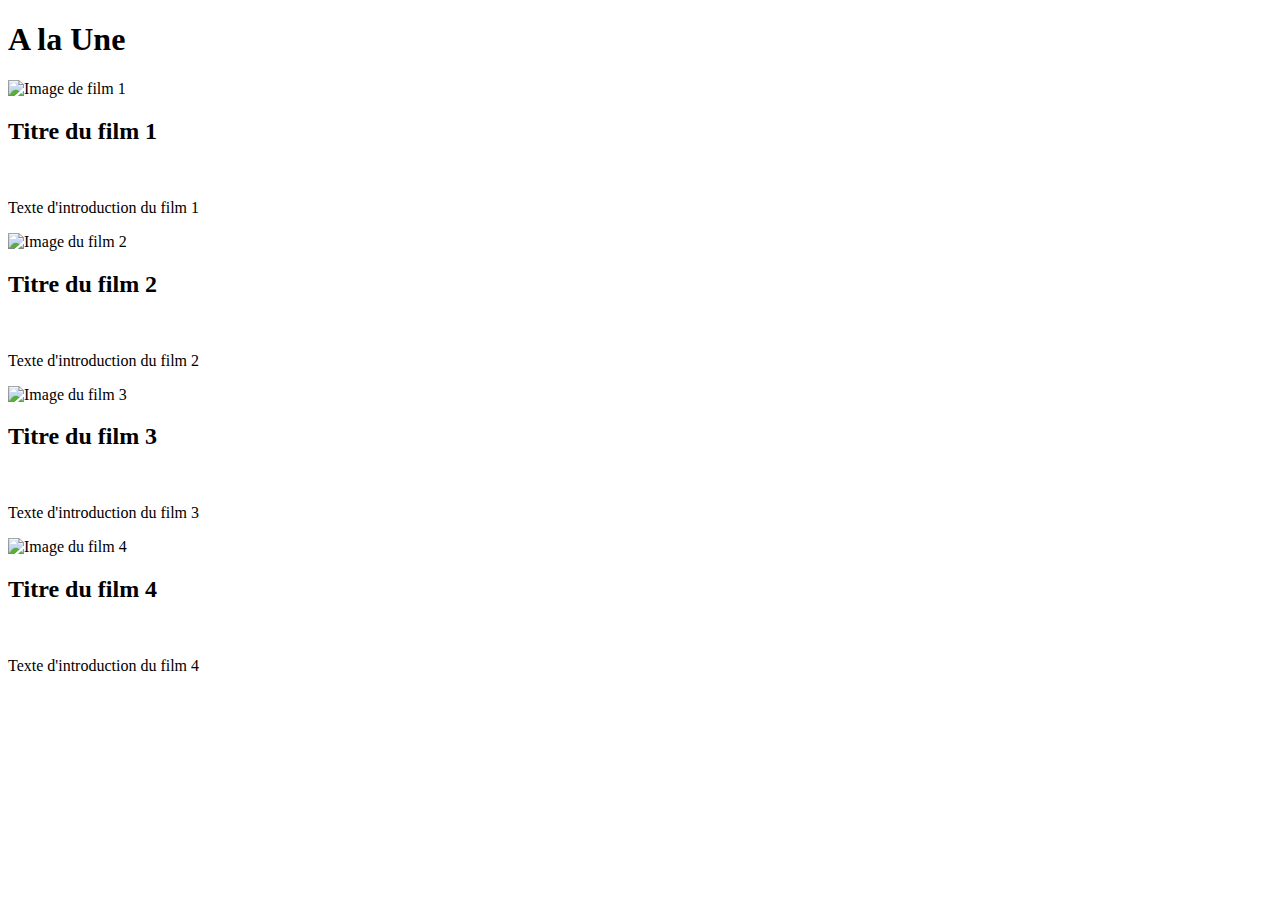
==== articles.html @ b12b0749 "Ajout des élements html, css et images de la pages articles" ====
<!DOCTYPE html>
<html lang="fr">

<head>
    <meta charset="UTF-8">
    <meta name="viewport" content="width=device-width, initial-scale=1.0">
    <title>Liste des Articles</title>
    <link rel="stylesheet" href="style.css">
</head>

<body>
    <div class="container">
        <h1>A la Une</h1>
        <div class="headline"></div>
        <section class="articles">
            <div class="article">
                <img src="images/agangster.jpg" alt="Image de film 1">
                <div class="content">
                    <h2>Titre du film 1</h2> <br>
                    <p>Texte d'introduction du film 1</p>
                </div>
            </div>
            <div class="article">
                <img src="images/johnq.jpg" alt="Image du film 2">
                <div class="content">
                    <h2>Titre du film 2</h2><br>
                    <p>Texte d'introduction du film 2</p>
                </div>
            </div>
            <div class="article">
                <img src="images/flight.jpg" alt="Image du film 3">
                <div class="content">
                    <h2>Titre du film 3</h2><br>
                    <p>Texte d'introduction du film 3</p>
                </div>
            </div>
            <div class="article">
                <img src="images/trainingday.jpg" alt="Image du film 4">
                <div class="content">
                    <h2>Titre du film 4</h2><br>
                    <p>Texte d'introduction du film 4</p>
                </div>
            </div>
        </section>
    </div>
</body>

</html>
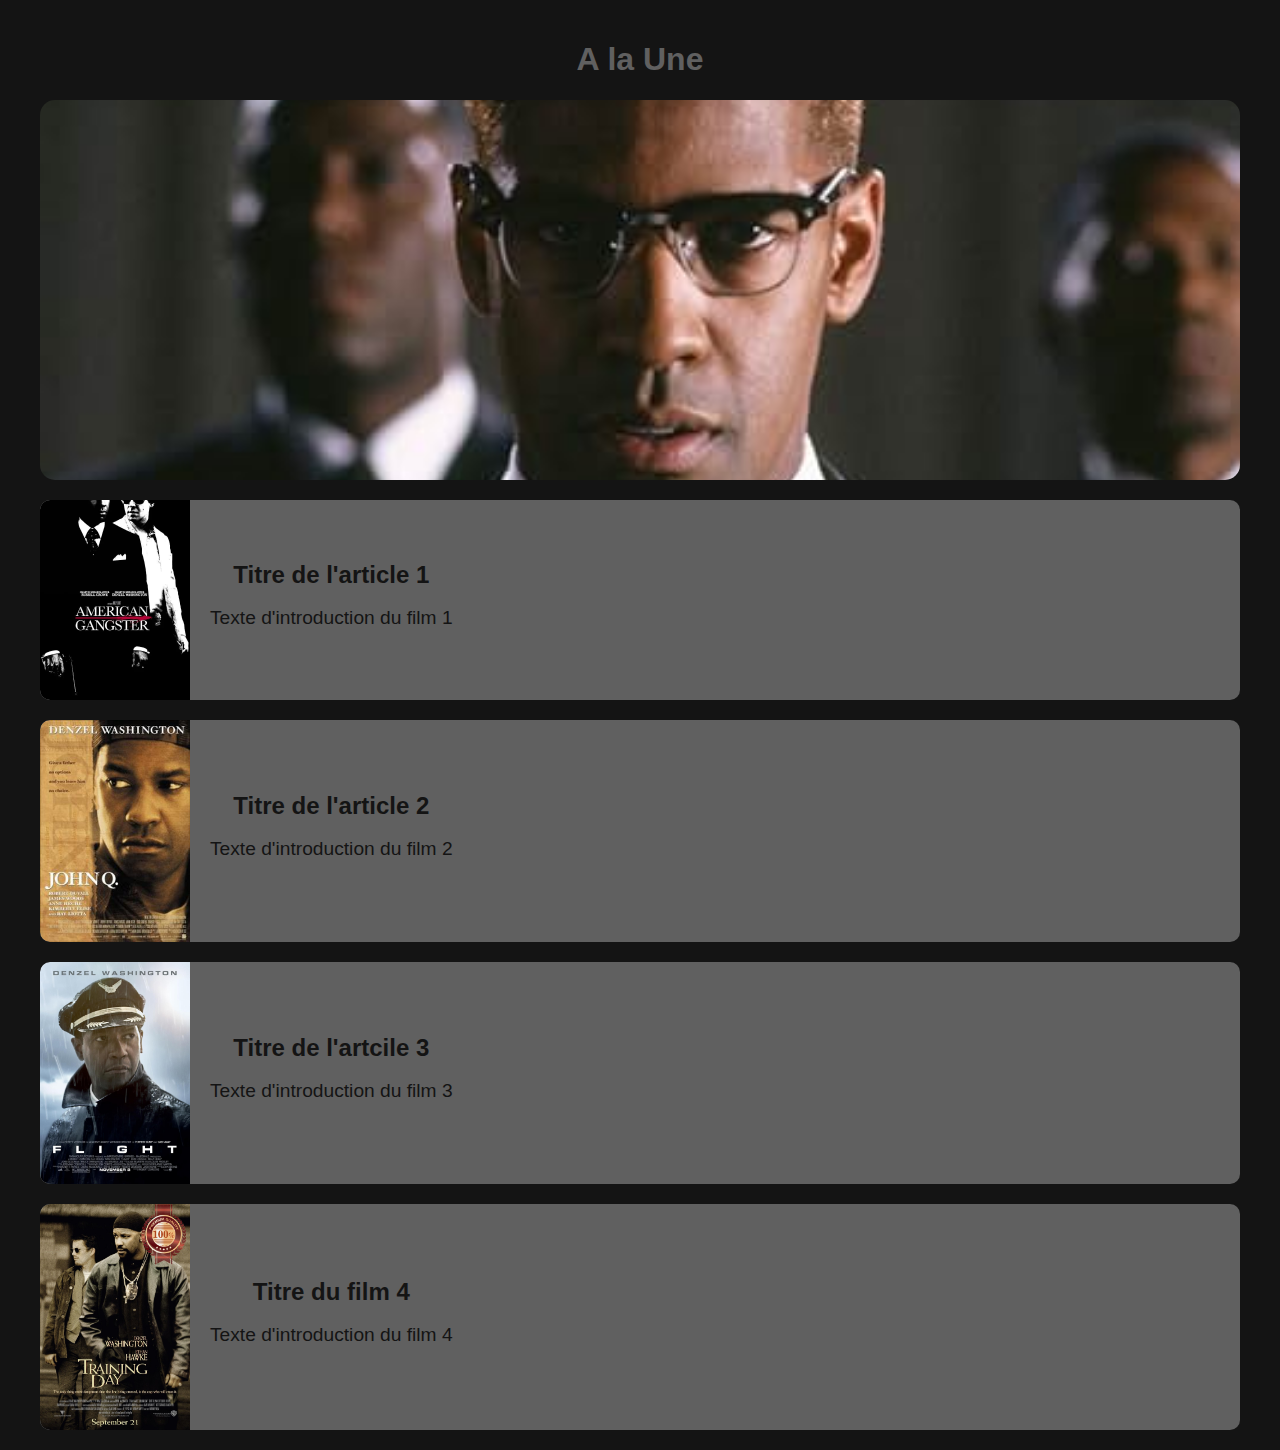
==== commit daac2338: "réparation des liens feuille html" ====
--- a/articles.html
+++ b/articles.html
@@ -5,7 +5,7 @@
     <meta charset="UTF-8">
     <meta name="viewport" content="width=device-width, initial-scale=1.0">
     <title>Liste des Articles</title>
-    <link rel="stylesheet" href="style.css">
+    <link rel="stylesheet" href="articles.css">
 </head>
 
 <body>
@@ -14,28 +14,28 @@
         <div class="headline"></div>
         <section class="articles">
             <div class="article">
-                <img src="images/agangster.jpg" alt="Image de film 1">
+                <img src="images/agangster.jpg" alt="Image de l'article 1">
                 <div class="content">
-                    <h2>Titre du film 1</h2> <br>
+                    <h2>Titre de l'article 1</h2> <br>
                     <p>Texte d'introduction du film 1</p>
                 </div>
             </div>
             <div class="article">
-                <img src="images/johnq.jpg" alt="Image du film 2">
+                <img src="images/johnq.jpg" alt="Image du l'article 2">
                 <div class="content">
-                    <h2>Titre du film 2</h2><br>
+                    <h2>Titre de l'article 2</h2><br>
                     <p>Texte d'introduction du film 2</p>
                 </div>
             </div>
             <div class="article">
-                <img src="images/flight.jpg" alt="Image du film 3">
+                <img src="images/flight.jpg" alt="Image de l'artticle 3">
                 <div class="content">
-                    <h2>Titre du film 3</h2><br>
+                    <h2>Titre de l'artcile 3</h2><br>
                     <p>Texte d'introduction du film 3</p>
                 </div>
             </div>
             <div class="article">
-                <img src="images/trainingday.jpg" alt="Image du film 4">
+                <img src="images/trainingday.jpg" alt="Image de l'article 4">
                 <div class="content">
                     <h2>Titre du film 4</h2><br>
                     <p>Texte d'introduction du film 4</p>
--- a/articles.css
+++ b/articles.css
@@ -0,0 +1,86 @@
+body {
+    margin: 0;
+    font-family: Arial, sans-serif;
+    background-color: #141414;
+    color: #141414;
+    text-align: center;
+}
+
+h1 {
+
+    color: #606060
+}
+
+.container {
+    max-width: 1200px;
+    margin: 0 auto;
+    padding: 20px;
+}
+
+
+.headline {
+    padding: 40px;
+    text-align: center;
+}
+
+.headline h1 {
+    margin: 0;
+    font-size: 3em;
+    color: #606060;
+}
+
+.headline {
+    position: relative;
+    background-image: url('images/denzel-background.jpg');
+    background-size: cover;
+    background-position: center;
+    padding: 40px;
+    text-align: center;
+    border-radius: 15px;
+    height: 300px
+}
+
+.headline-image {
+    max-width: 100%;
+    height: auto;
+    border-radius: 15px;
+    margin-top: 20px;
+}
+
+.articles {
+    display: flex;
+    flex-direction: column;
+    gap: 20px;
+    margin-top: 20px;
+}
+
+.article {
+    display: flex;
+    background-color: #606060;
+    border-radius: 10px;
+    overflow: hidden;
+}
+
+.article img {
+    width: 150px;
+    height: auto;
+    border-radius: 10px 0 0 10px;
+}
+
+.content {
+    padding: 20px;
+    display: flex;
+    flex-direction: column;
+    justify-content: center;
+}
+
+.content p {
+    margin: 0 0 10px;
+    font-size: 1.2em;
+}
+
+.content h2 {
+    margin: 0;
+    font-size: 1.5em;
+    color: #141414;
+}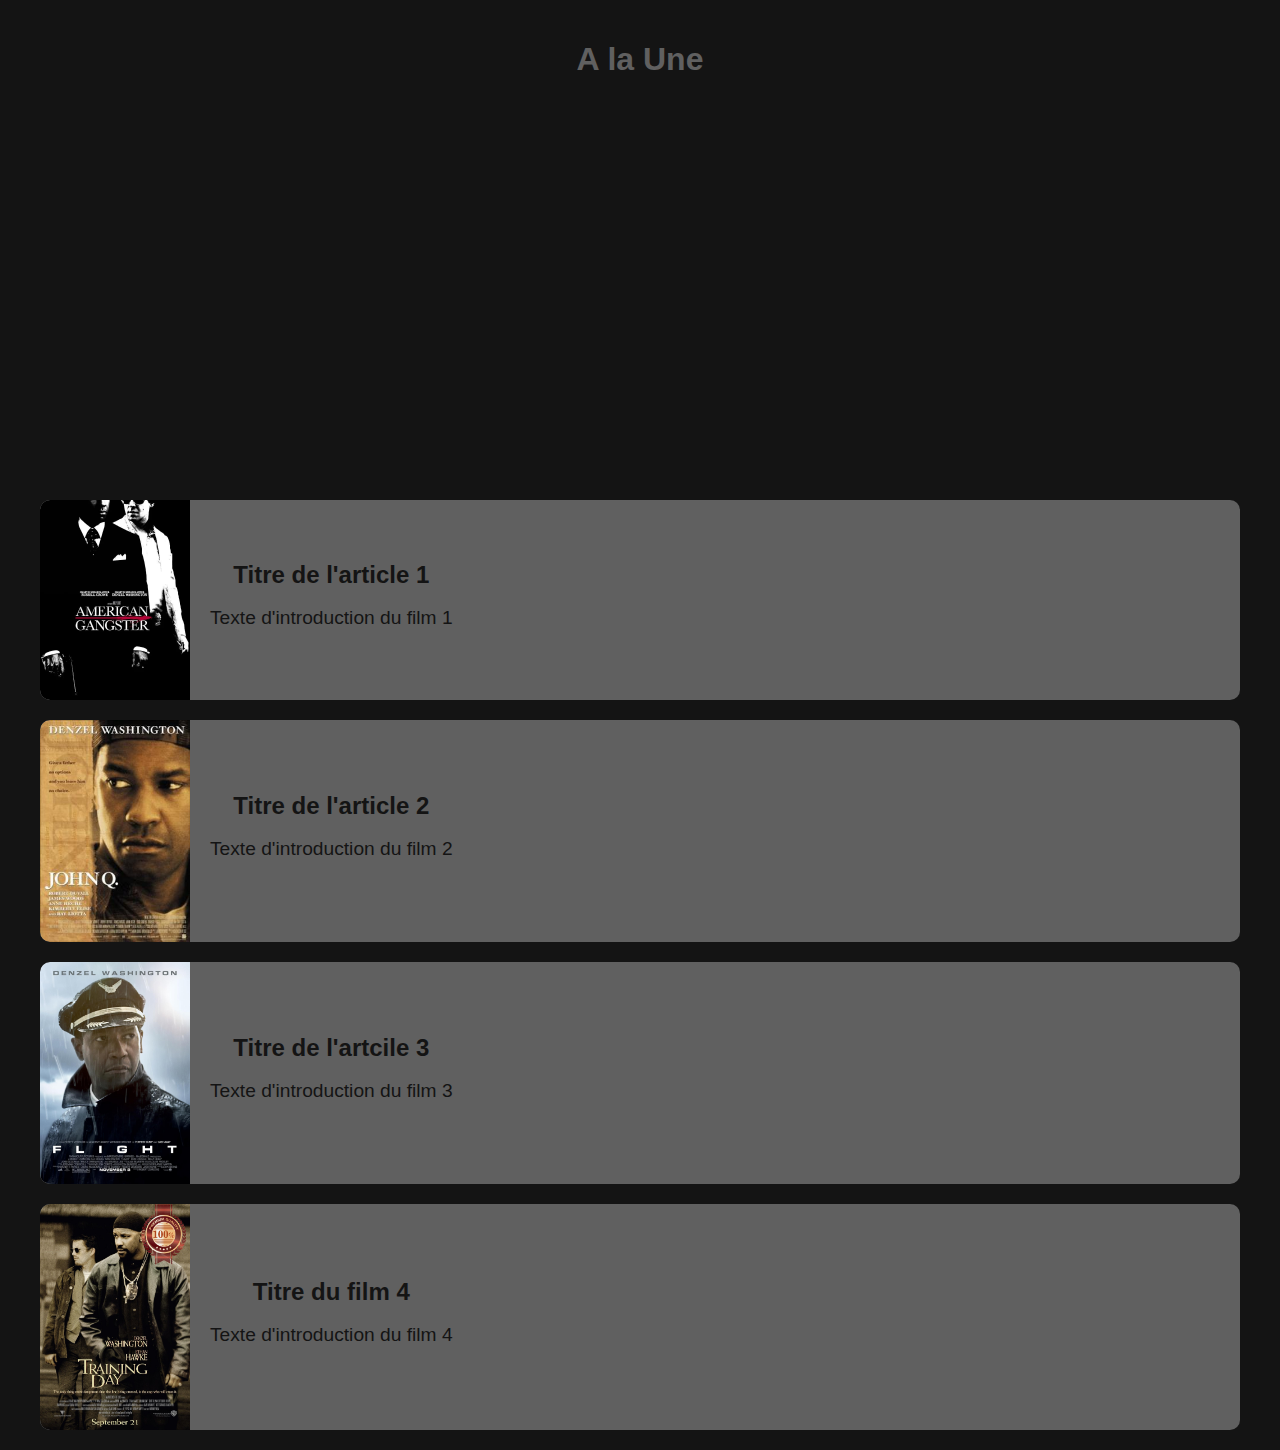
==== commit 03ac6720: "rearrangement of files" ====
--- a/articles.html
+++ b/articles.html
@@ -5,7 +5,7 @@
     <meta charset="UTF-8">
     <meta name="viewport" content="width=device-width, initial-scale=1.0">
     <title>Liste des Articles</title>
-    <link rel="stylesheet" href="articles.css">
+    <link rel="stylesheet" href="css/articles.css">
 </head>
 
 <body>
@@ -14,28 +14,28 @@
         <div class="headline"></div>
         <section class="articles">
             <div class="article">
-                <img src="images/agangster.jpg" alt="Image de l'article 1">
+                <img src="img/articles/agangster.jpg" alt="Image de l'article 1">
                 <div class="content">
                     <h2>Titre de l'article 1</h2> <br>
                     <p>Texte d'introduction du film 1</p>
                 </div>
             </div>
             <div class="article">
-                <img src="images/johnq.jpg" alt="Image du l'article 2">
+                <img src="img/articles/johnq.jpg" alt="Image du l'article 2">
                 <div class="content">
                     <h2>Titre de l'article 2</h2><br>
                     <p>Texte d'introduction du film 2</p>
                 </div>
             </div>
             <div class="article">
-                <img src="images/flight.jpg" alt="Image de l'artticle 3">
+                <img src="img/articles/flight.jpg" alt="Image de l'artticle 3">
                 <div class="content">
                     <h2>Titre de l'artcile 3</h2><br>
                     <p>Texte d'introduction du film 3</p>
                 </div>
             </div>
             <div class="article">
-                <img src="images/trainingday.jpg" alt="Image de l'article 4">
+                <img src="img/articles/trainingday.jpg" alt="Image de l'article 4">
                 <div class="content">
                     <h2>Titre du film 4</h2><br>
                     <p>Texte d'introduction du film 4</p>
--- a/css/articles.css
+++ b/css/articles.css
@@ -0,0 +1,86 @@
+body {
+    margin: 0;
+    font-family: Arial, sans-serif;
+    background-color: #141414;
+    color: #141414;
+    text-align: center;
+}
+
+h1 {
+
+    color: #606060
+}
+
+.container {
+    max-width: 1200px;
+    margin: 0 auto;
+    padding: 20px;
+}
+
+
+.headline {
+    padding: 40px;
+    text-align: center;
+}
+
+.headline h1 {
+    margin: 0;
+    font-size: 3em;
+    color: #606060;
+}
+
+.headline {
+    position: relative;
+    background-image: url("img/articles/denzel-background.jpg");
+    background-size: cover;
+    background-position: center;
+    padding: 40px;
+    text-align: center;
+    border-radius: 15px;
+    height: 300px
+}
+
+.headline-image {
+    max-width: 100%;
+    height: auto;
+    border-radius: 15px;
+    margin-top: 20px;
+}
+
+.articles {
+    display: flex;
+    flex-direction: column;
+    gap: 20px;
+    margin-top: 20px;
+}
+
+.article {
+    display: flex;
+    background-color: #606060;
+    border-radius: 10px;
+    overflow: hidden;
+}
+
+.article img {
+    width: 150px;
+    height: auto;
+    border-radius: 10px 0 0 10px;
+}
+
+.content {
+    padding: 20px;
+    display: flex;
+    flex-direction: column;
+    justify-content: center;
+}
+
+.content p {
+    margin: 0 0 10px;
+    font-size: 1.2em;
+}
+
+.content h2 {
+    margin: 0;
+    font-size: 1.5em;
+    color: #141414;
+}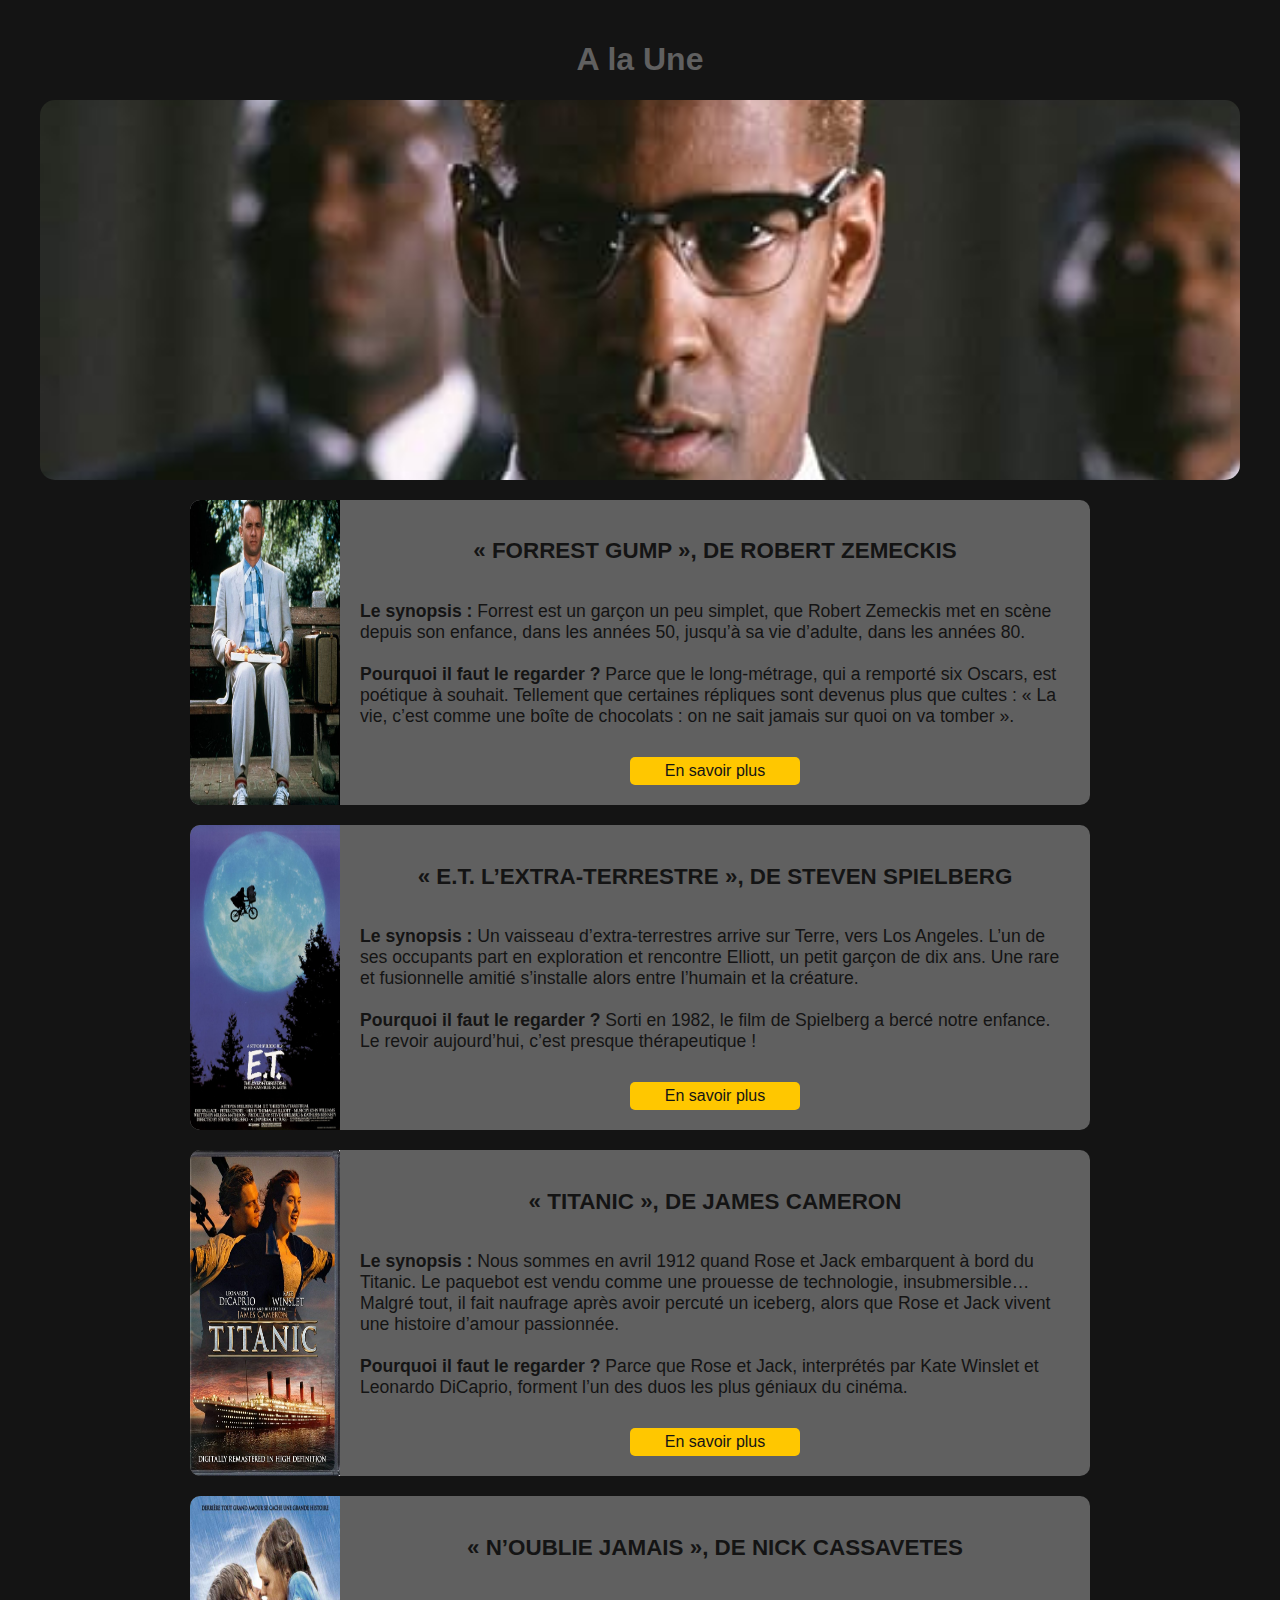
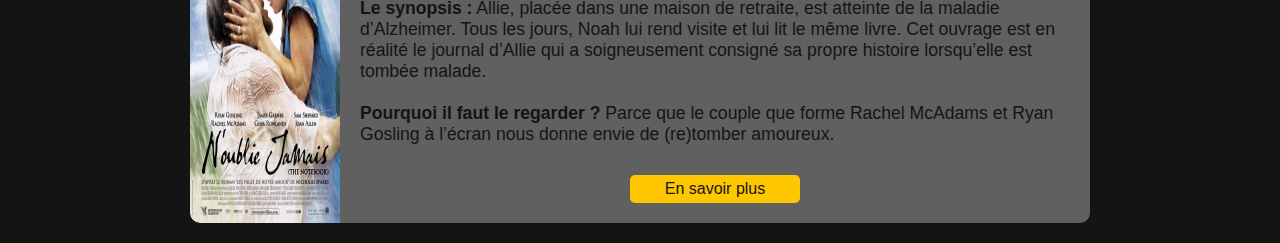
==== commit 020e3ed5: "Modification et réorgansiation des fichiers et dossiers concernant les articles" ====
--- a/articles.html
+++ b/articles.html
@@ -14,31 +14,45 @@
         <div class="headline"></div>
         <section class="articles">
             <div class="article">
-                <img src="img/articles/agangster.jpg" alt="Image de l'article 1">
+                <img src="img/articles/Forrest-Gump-de-Robert-Zemeckis.jpg"Image de l'article 1">
                 <div class="content">
-                    <h2>Titre de l'article 1</h2> <br>
-                    <p>Texte d'introduction du film 1</p>
+                    <h2>« FORREST GUMP », DE ROBERT ZEMECKIS</h2> <br>
+                    <p><strong>Le synopsis :</strong> Forrest est un garçon un peu simplet, que Robert Zemeckis met en scène depuis son enfance, dans les années 50, jusqu’à sa vie d’adulte, dans les années 80.<br><br>
+
+                        <strong>Pourquoi il faut le regarder ?</strong> Parce que le long-métrage, qui a remporté six Oscars, est poétique à souhait. Tellement que certaines répliques sont devenus plus que cultes : « La vie, c’est comme une boîte de chocolats : on ne sait jamais sur quoi on va tomber ».</p>
+                        <a href="#" class="btn">En savoir plus</a>
+            </div>
+            </div>
+            <div class="article">
+                <img src="img/articles/ET.jpg" alt="Image de l'article 2">
+                <div class="content">
+                    <h2>« E.T. L’EXTRA-TERRESTRE », DE STEVEN SPIELBERG</h2><br>
+                    <p><strong>Le synopsis :</strong> Un vaisseau d’extra-terrestres arrive sur Terre, vers Los Angeles. L’un de ses occupants part en exploration et rencontre Elliott, un petit garçon de dix ans. Une rare et fusionnelle amitié s’installe alors entre l’humain et la créature.<br><br>
+
+                    
+                        <strong>Pourquoi il faut le regarder ?</strong> Sorti en 1982, le film de Spielberg a bercé notre enfance. Le revoir aujourd’hui, c’est presque thérapeutique !</p>
+                        <a href="#" class="btn">En savoir plus</a>
                 </div>
             </div>
             <div class="article">
-                <img src="img/articles/johnq.jpg" alt="Image du l'article 2">
+                <img src="img/articles/titanic.jpg" alt="Image de l'article 3">
                 <div class="content">
-                    <h2>Titre de l'article 2</h2><br>
-                    <p>Texte d'introduction du film 2</p>
+                    <h2>« TITANIC », DE JAMES CAMERON</h2><br>
+                    <p><strong>Le synopsis :</strong> Nous sommes en avril 1912 quand Rose et Jack embarquent à bord du Titanic. Le paquebot est vendu comme une prouesse de technologie, insubmersible… Malgré tout, il fait naufrage après avoir percuté un iceberg, alors que Rose et Jack vivent une histoire d’amour passionnée.<br><br>
+
+                        <strong>Pourquoi il faut le regarder ?</strong> Parce que Rose et Jack, interprétés par Kate Winslet et Leonardo DiCaprio, forment l’un des duos les plus géniaux du cinéma. </p>
+                        <a href="#" class="btn">En savoir plus</a>
                 </div>
             </div>
             <div class="article">
-                <img src="img/articles/flight.jpg" alt="Image de l'artticle 3">
+                <img src="img/articles/noubliejamais.jpg" alt="Image de l'article 4">
                 <div class="content">
-                    <h2>Titre de l'artcile 3</h2><br>
-                    <p>Texte d'introduction du film 3</p>
-                </div>
-            </div>
-            <div class="article">
-                <img src="img/articles/trainingday.jpg" alt="Image de l'article 4">
-                <div class="content">
-                    <h2>Titre du film 4</h2><br>
-                    <p>Texte d'introduction du film 4</p>
+                    <h2>« N’OUBLIE JAMAIS », DE NICK CASSAVETES
+                    </h2><br>
+                    <p><strong>Le synopsis :</strong> Allie, placée dans une maison de retraite, est atteinte de la maladie d’Alzheimer. Tous les jours, Noah lui rend visite et lui lit le même livre. Cet ouvrage est en réalité le journal d’Allie qui a soigneusement consigné sa propre histoire lorsqu’elle est tombée malade.<br><br>
+
+                        <strong>Pourquoi il faut le regarder ?</strong> Parce que le couple que forme Rachel McAdams et Ryan Gosling à l’écran nous donne envie de (re)tomber amoureux.</p>
+                        <a href="#" class="btn">En savoir plus</a>
                 </div>
             </div>
         </section>
--- a/css/articles.css
+++ b/css/articles.css
@@ -31,13 +31,13 @@
 
 .headline {
     position: relative;
-    background-image: url("img/articles/denzel-background.jpg");
+    background-image: url('../img/articles/denzel-background.jpg');
     background-size: cover;
     background-position: center;
     padding: 40px;
     text-align: center;
     border-radius: 15px;
-    height: 300px
+    height: 300px;
 }
 
 .headline-image {
@@ -52,6 +52,7 @@
     flex-direction: column;
     gap: 20px;
     margin-top: 20px;
+    align-items: center;
 }
 
 .article {
@@ -59,7 +60,9 @@
     background-color: #606060;
     border-radius: 10px;
     overflow: hidden;
-}
+    width: 80%; 
+    max-width: 900px; 
+}   
 
 .article img {
     width: 150px;
@@ -72,15 +75,39 @@
     display: flex;
     flex-direction: column;
     justify-content: center;
+    text-align: left;
+}
+
+.content h2 {
+    margin: 20 0 0;
+    font-size: 1.4em;
+    color: #141414;
+    text-align: center;
 }
 
 .content p {
-    margin: 0 0 10px;
-    font-size: 1.2em;
+    margin: 0 0 20px;
+    font-size: 1.1em;
 }
 
-.content h2 {
-    margin: 0;
-    font-size: 1.5em;
+.btn {
+    display: block;
+    margin: 10px auto 0;
+    padding: 5px 10px;
+    font-size: 1em;
     color: #141414;
-}+    background-color: #ffc700;
+    border: none;
+    border-radius: 5px;
+    text-decoration: none;
+    text-align: center;
+    cursor: pointer;
+    transition: background-color 0.3s;
+    width: 150px; 
+    max-width: 100%;
+
+}
+
+    .btn:hover {
+        background-color: #e6b800;
+    }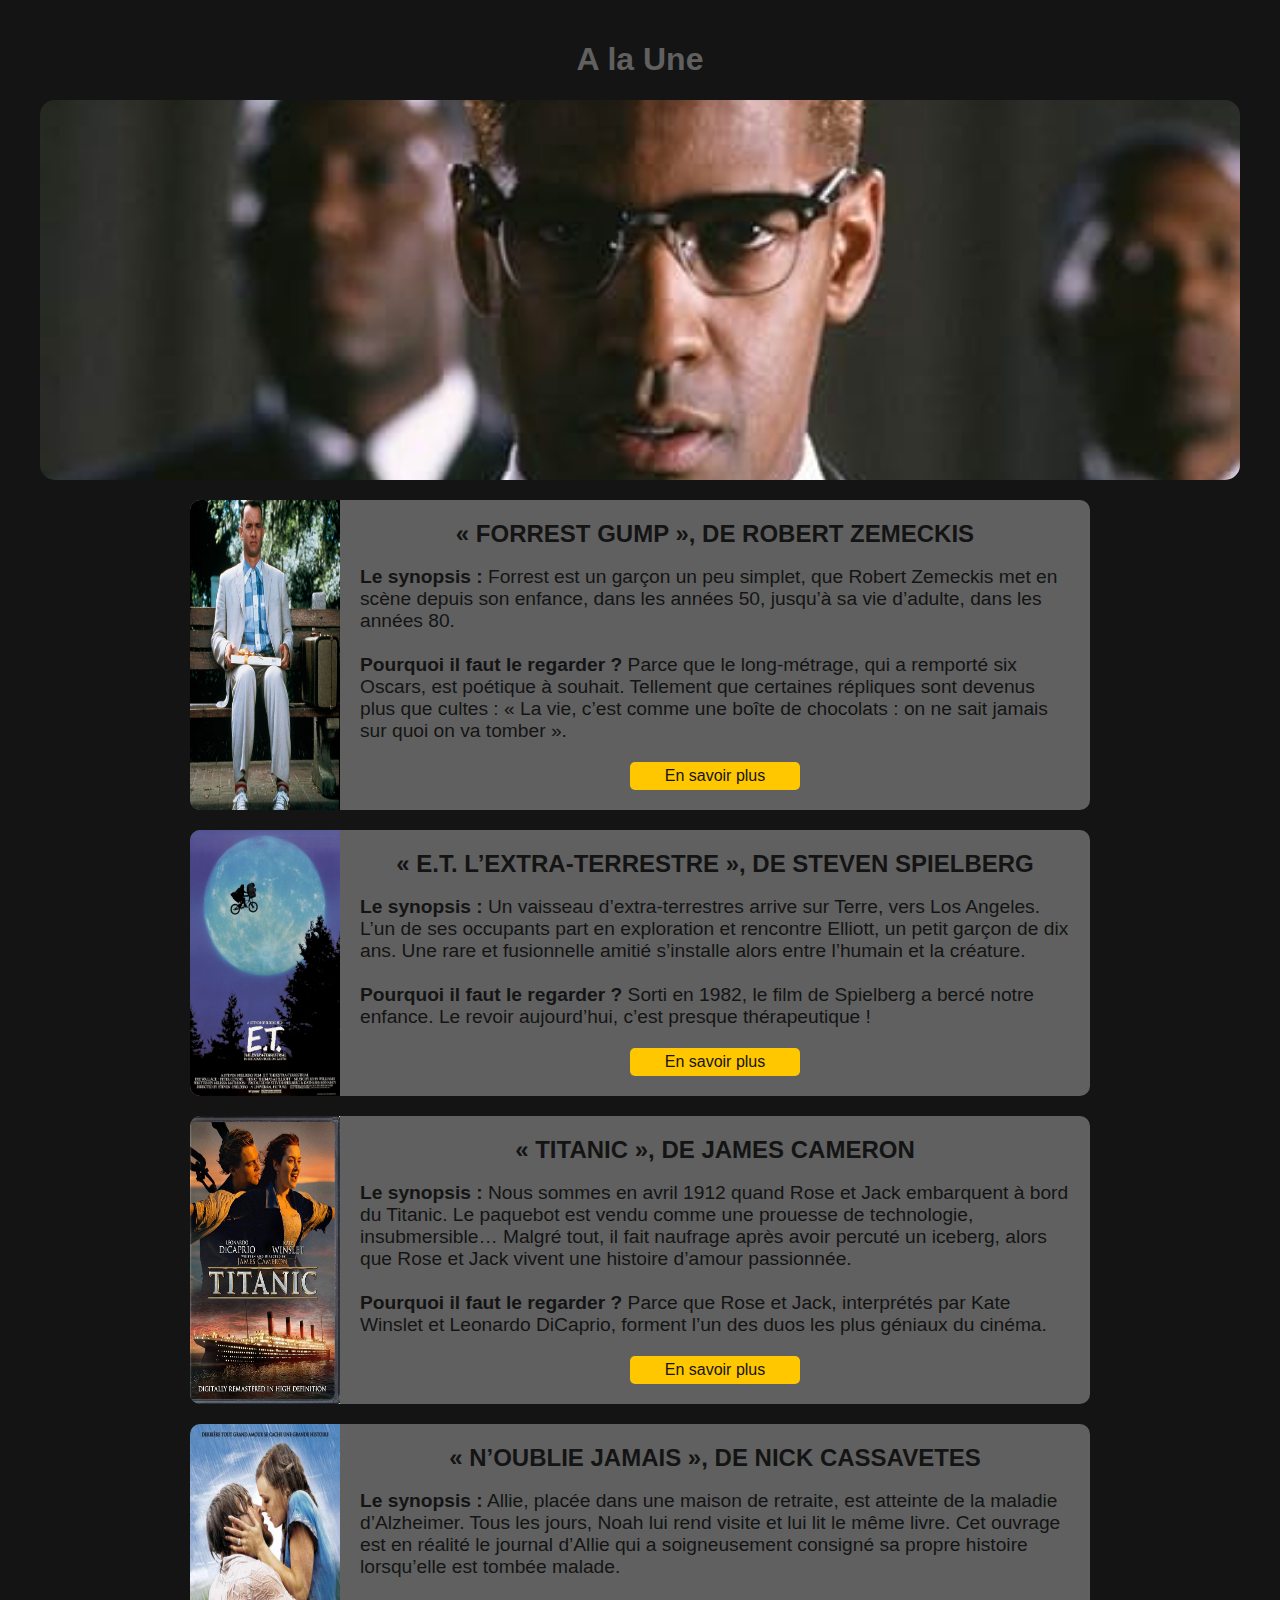
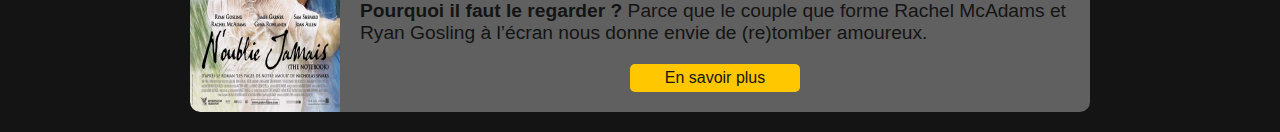
==== commit 15f09d72: "Merge branch 'main' into master" ====
--- a/articles.html
+++ b/articles.html
@@ -58,5 +58,4 @@
         </section>
     </div>
 </body>
-
 </html>--- a/css/articles.css
+++ b/css/articles.css
@@ -108,6 +108,18 @@
 
 }
 
-    .btn:hover {
+.btn:hover {
         background-color: #e6b800;
-    }+}
+
+
+.content p {
+    margin: 0 0 10px;
+    font-size: 1.2em;
+}
+
+.content h2 {
+    margin: 0;
+    font-size: 1.5em;
+    color: #141414;
+}
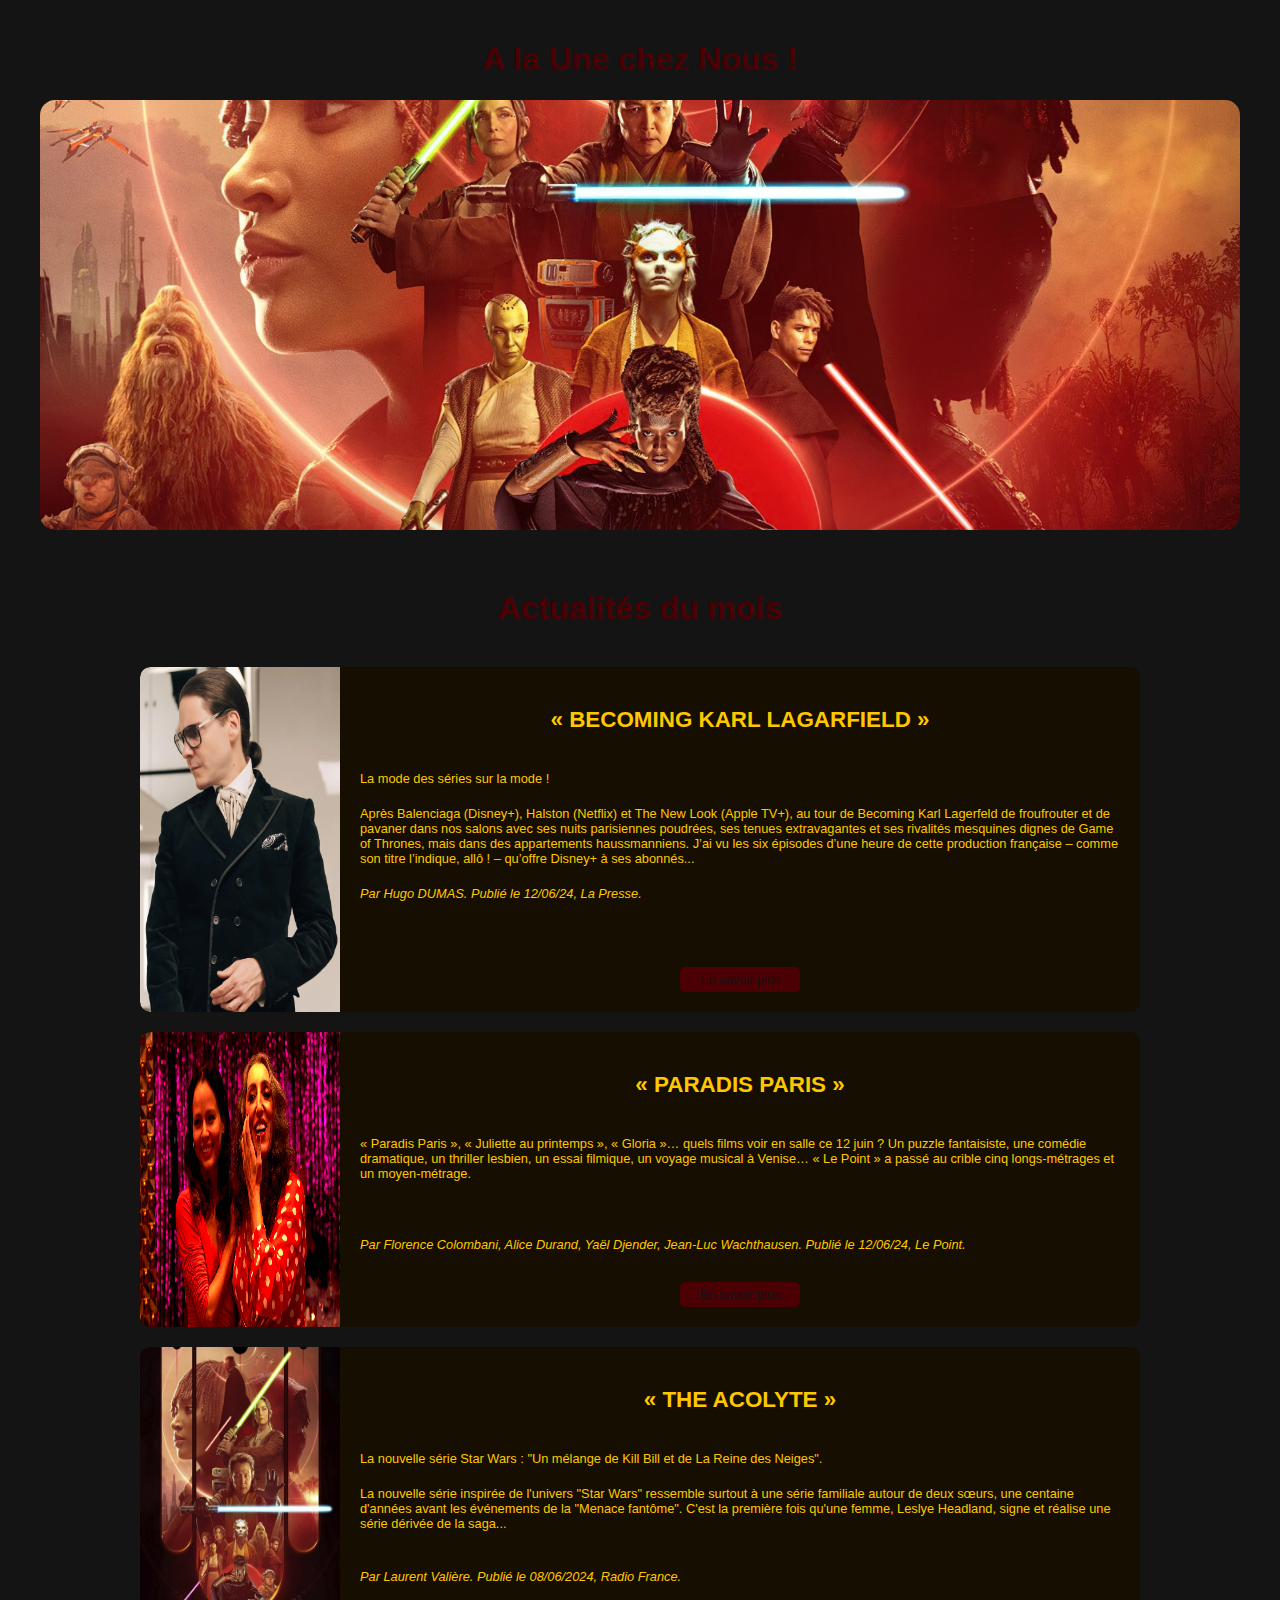
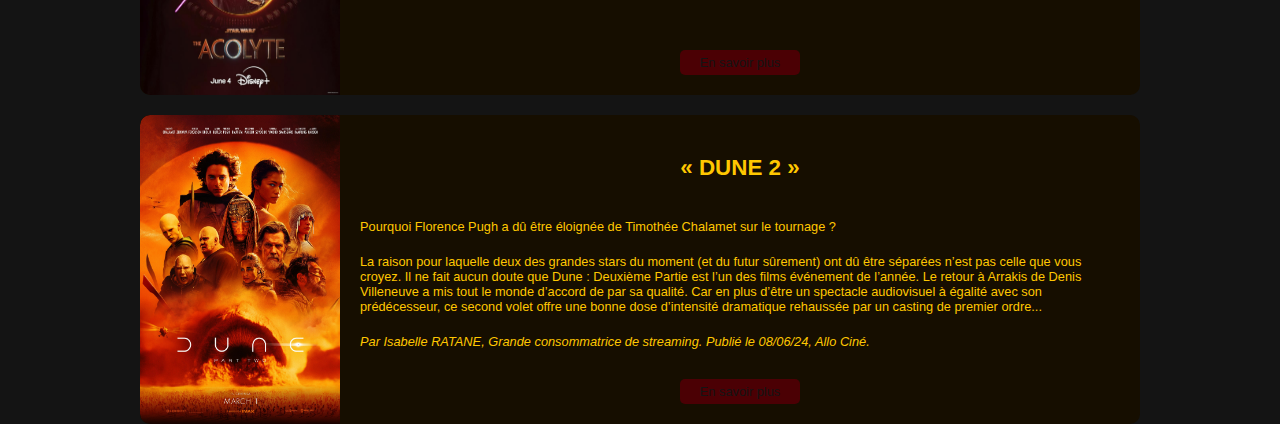
==== commit b4f4cf18: "Remplacement du nom article dédié aux images par le nom imgarticles et modif sur le code articles.ht" ====
--- a/articles.html
+++ b/articles.html
@@ -10,52 +10,66 @@
 
 <body>
     <div class="container">
-        <h1>A la Une</h1>
+        <h1><a href="https://www.francetvinfo.fr/replay-radio/l-empire-des-series/the-acolyte-la-nouvelle-serie-star-wars-un-melange-de-kill-bill-et-de-la-reine-des-neiges_6563639.html" target="_blank" class="headline-link">A la Une chez Nous !</a></h1>
+        <!-- <h1>A la Une chez Nous !</h1> -->
+        <a href="https://www.francetvinfo.fr/replay-radio/l-empire-des-series/the-acolyte-la-nouvelle-serie-star-wars-un-melange-de-kill-bill-et-de-la-reine-des-neiges_6563639.html" target="_blank" class="headline-image"></a>
         <div class="headline"></div>
+        
+    </div>
+
         <section class="articles">
+            <h2>Actualités du mois</h2>
             <div class="article">
-                <img src="img/articles/Forrest-Gump-de-Robert-Zemeckis.jpg"Image de l'article 1">
+                <img src="img/imgarticles/karl-lagerfeld-serie-disney-1.webp" alt="Image de l'article 1">
                 <div class="content">
-                    <h2>« FORREST GUMP », DE ROBERT ZEMECKIS</h2> <br>
-                    <p><strong>Le synopsis :</strong> Forrest est un garçon un peu simplet, que Robert Zemeckis met en scène depuis son enfance, dans les années 50, jusqu’à sa vie d’adulte, dans les années 80.<br><br>
-
-                        <strong>Pourquoi il faut le regarder ?</strong> Parce que le long-métrage, qui a remporté six Oscars, est poétique à souhait. Tellement que certaines répliques sont devenus plus que cultes : « La vie, c’est comme une boîte de chocolats : on ne sait jamais sur quoi on va tomber ».</p>
-                        <a href="#" class="btn">En savoir plus</a>
+                    <h2>« BECOMING KARL LAGARFIELD »</h2> <br>
+                    <p>La mode des séries sur la mode !</p>
+                    <p>Après Balenciaga (Disney+), Halston (Netflix) et The New Look (Apple TV+), au tour de Becoming Karl Lagerfeld de froufrouter et de pavaner dans nos salons avec ses nuits parisiennes poudrées, ses tenues extravagantes et ses rivalités mesquines dignes de Game of Thrones, mais dans des appartements haussmanniens. J’ai vu les six épisodes d’une heure de cette production française – comme son titre l’indique, allô ! – qu’offre Disney+ à ses abonnés...
+                        <p class="author">Par Hugo DUMAS. Publié le 12/06/24, La Presse.</p><br><br>
+                       
+                    <a href="https://www.lapresse.ca/arts/chroniques/2024-06-12/becoming-karl-lagerfeld/la-mode-des-series-sur-la-mode.php" target="_blank" class="btn">En savoir plus</a>
             </div>
             </div>
             <div class="article">
-                <img src="img/articles/ET.jpg" alt="Image de l'article 2">
+                <img src="img/imgarticles/paradis-paris.jpg" alt="Image de l'article 2">
                 <div class="content">
-                    <h2>« E.T. L’EXTRA-TERRESTRE », DE STEVEN SPIELBERG</h2><br>
-                    <p><strong>Le synopsis :</strong> Un vaisseau d’extra-terrestres arrive sur Terre, vers Los Angeles. L’un de ses occupants part en exploration et rencontre Elliott, un petit garçon de dix ans. Une rare et fusionnelle amitié s’installe alors entre l’humain et la créature.<br><br>
+                    <h2>« PARADIS PARIS »</h2><br>
+                    <p>« Paradis Paris », « Juliette au printemps », « Gloria »… quels films voir en salle ce 12 juin ?
 
-                    
-                        <strong>Pourquoi il faut le regarder ?</strong> Sorti en 1982, le film de Spielberg a bercé notre enfance. Le revoir aujourd’hui, c’est presque thérapeutique !</p>
-                        <a href="#" class="btn">En savoir plus</a>
+                        Un puzzle fantaisiste, une comédie dramatique, un thriller lesbien, un essai filmique, un voyage musical à Venise… « Le Point » a passé au crible cinq longs-métrages et un moyen-métrage.</p><br><br>
+                        <p class="author">Par Florence Colombani, Alice Durand, Yaël Djender, Jean-Luc Wachthausen. Publié le 12/06/24, Le Point.</p>
+                      
+                        <a href="https://www.lepoint.fr/culture/paradis-paris-juliette-au-printemps-gloria-les-guetteurs-love-lies-bleeding-quels-films-voir-en-salle-ce-mercredi-12-juin-12-06-2024-2562764_3.php" target="_blank" class="btn">En savoir plus</a>
                 </div>
             </div>
             <div class="article">
-                <img src="img/articles/titanic.jpg" alt="Image de l'article 3">
+                <img src="img/imgarticles/acolyte.jpg" alt="Image de l'article 3">
                 <div class="content">
-                    <h2>« TITANIC », DE JAMES CAMERON</h2><br>
-                    <p><strong>Le synopsis :</strong> Nous sommes en avril 1912 quand Rose et Jack embarquent à bord du Titanic. Le paquebot est vendu comme une prouesse de technologie, insubmersible… Malgré tout, il fait naufrage après avoir percuté un iceberg, alors que Rose et Jack vivent une histoire d’amour passionnée.<br><br>
+                    <h2>« THE ACOLYTE »</h2><br>
+                    <p>La nouvelle série Star Wars : "Un mélange de Kill Bill et de La Reine des Neiges". <br>
 
-                        <strong>Pourquoi il faut le regarder ?</strong> Parce que Rose et Jack, interprétés par Kate Winslet et Leonardo DiCaprio, forment l’un des duos les plus géniaux du cinéma. </p>
-                        <a href="#" class="btn">En savoir plus</a>
+                      <p>La nouvelle série inspirée de l'univers "Star Wars" ressemble surtout à une série familiale autour de deux sœurs, une centaine d'années avant les événements de la "Menace fantôme". C'est la première fois qu'une femme, Leslye Headland, signe et réalise une série dérivée de la saga... </p><br>
+                      <p class="author">Par Laurent Valière. Publié le 08/06/2024, Radio France.</p><br><br>
+                    
+                      <a href="https://www.francetvinfo.fr/replay-radio/l-empire-des-series/the-acolyte-la-nouvelle-serie-star-wars-un-melange-de-kill-bill-et-de-la-reine-des-neiges_6563639.html" target="_blank" class="btn">En savoir plus</a>
                 </div>
             </div>
             <div class="article">
-                <img src="img/articles/noubliejamais.jpg" alt="Image de l'article 4">
+                <img src="img/imgarticles/dune2.jpg" alt="Image de l'article 4">
                 <div class="content">
-                    <h2>« N’OUBLIE JAMAIS », DE NICK CASSAVETES
-                    </h2><br>
-                    <p><strong>Le synopsis :</strong> Allie, placée dans une maison de retraite, est atteinte de la maladie d’Alzheimer. Tous les jours, Noah lui rend visite et lui lit le même livre. Cet ouvrage est en réalité le journal d’Allie qui a soigneusement consigné sa propre histoire lorsqu’elle est tombée malade.<br><br>
-
-                        <strong>Pourquoi il faut le regarder ?</strong> Parce que le couple que forme Rachel McAdams et Ryan Gosling à l’écran nous donne envie de (re)tomber amoureux.</p>
-                        <a href="#" class="btn">En savoir plus</a>
+                    <h2>« DUNE 2 »</h2><br>
+                    <p>Pourquoi Florence Pugh a dû être éloignée de Timothée Chalamet sur le tournage ? <br>
+                    <P>La raison pour laquelle deux des grandes stars du moment (et du futur sûrement) ont dû être séparées n’est pas celle que vous croyez.
+                        
+                        Il ne fait aucun doute que Dune : Deuxième Partie est l’un des films événement de l’année. Le retour à Arrakis de Denis Villeneuve a mis tout le monde d’accord de par sa qualité. Car en plus d’être un spectacle audiovisuel à égalité avec son prédécesseur, ce second volet offre une bonne dose d’intensité dramatique rehaussée par un casting de premier ordre...</p>
+                        <p class="author">Par Isabelle RATANE, Grande consommatrice de streaming. Publié le 08/06/24, Allo Ciné.</p> 
+                         
+                        <a href="https://www.allocine.fr/article/fichearticle_gen_carticle=1000085335.html" target="_blank" class="btn">En savoir plus</a>
                 </div>
             </div>
         </section>
     </div>
+
 </body>
+
 </html>--- a/css/articles.css
+++ b/css/articles.css
@@ -8,7 +8,7 @@
 
 h1 {
 
-    color: #606060
+    color: #4b0004
 }
 
 .container {
@@ -18,33 +18,38 @@
 }
 
 
-.headline {
-    padding: 40px;
-    text-align: center;
-}
-
 .headline h1 {
     margin: 0;
     font-size: 3em;
-    color: #606060;
+    color: #4b0004;
 }
 
-.headline {
+.headline { 
     position: relative;
-    background-image: url('../img/articles/denzel-background.jpg');
+    background-image: url('../img/imgarticles/the-acolyte-une.jpg');
     background-size: cover;
     background-position: center;
     padding: 40px;
     text-align: center;
     border-radius: 15px;
-    height: 300px;
+    height: 350px;
 }
+ 
 
 .headline-image {
     max-width: 100%;
     height: auto;
     border-radius: 15px;
     margin-top: 20px;
+}
+
+.headline-link {
+    text-decoration: none;
+    color: inherit;
+}
+
+.headline-link:hover {
+    text-decoration: underline;
 }
 
 .articles {
@@ -55,17 +60,24 @@
     align-items: center;
 }
 
+.articles h2 {
+    text-align: center;
+    font-size: 2em;
+    margin: 20px 0;
+    color: #4b0004;
+}
+
 .article {
     display: flex;
-    background-color: #606060;
+    background-color: #160e00;
     border-radius: 10px;
     overflow: hidden;
     width: 80%; 
-    max-width: 900px; 
+    max-width: 1000px; 
 }   
 
 .article img {
-    width: 150px;
+    width: 200px;
     height: auto;
     border-radius: 10px 0 0 10px;
 }
@@ -81,45 +93,42 @@
 .content h2 {
     margin: 20 0 0;
     font-size: 1.4em;
-    color: #141414;
+    color: #ffc700;
     text-align: center;
 }
 
 .content p {
     margin: 0 0 20px;
-    font-size: 1.1em;
+    font-size: 0.8em;
+    color:#ffc700;
+}
+
+.author {
+    color: #141414; 
+    font-style: italic;
+    margin-top: 10px;
 }
 
 .btn {
     display: block;
     margin: 10px auto 0;
     padding: 5px 10px;
-    font-size: 1em;
+    font-size: 0.8em;
     color: #141414;
-    background-color: #ffc700;
+    background-color: #4b0004;
     border: none;
     border-radius: 5px;
     text-decoration: none;
     text-align: center;
     cursor: pointer;
     transition: background-color 0.3s;
-    width: 150px; 
+    width: 100px; 
     max-width: 100%;
 
 }
 
-.btn:hover {
+    .btn:hover {
         background-color: #e6b800;
-}
+    }
 
 
-.content p {
-    margin: 0 0 10px;
-    font-size: 1.2em;
-}
-
-.content h2 {
-    margin: 0;
-    font-size: 1.5em;
-    color: #141414;
-}
